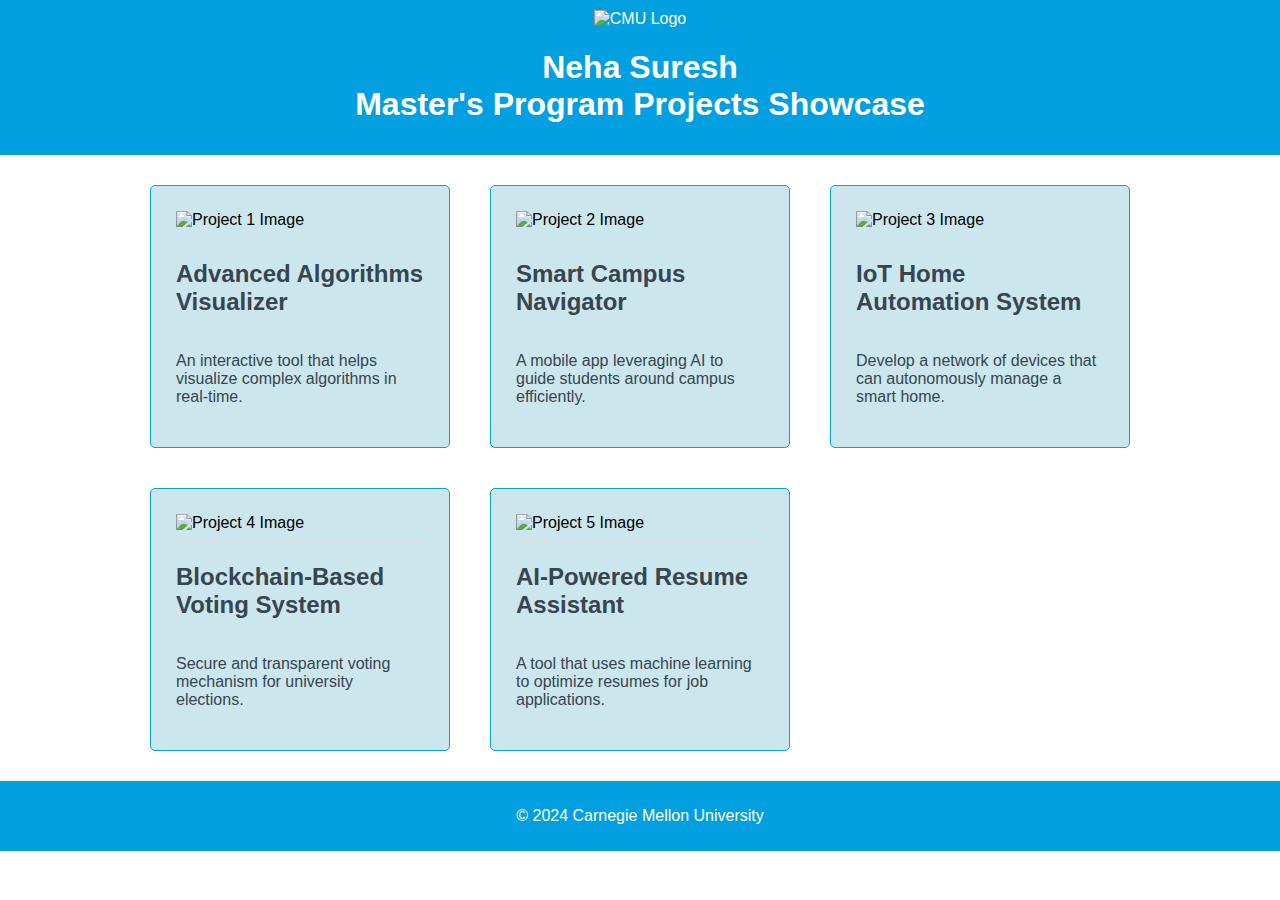
==== landing_page.html @ ea54d5d0 "Landing Page added" ====
<!DOCTYPE html>
<html lang="en">
<head>
    <meta charset="UTF-8">
    <meta name="viewport" content="width=device-width, initial-scale=1.0">
    <title>CMU Master's Program Showcase</title>
    <style>
        body {
            font-family: Arial, sans-serif;
            margin: 0;
            padding: 0;
            background: white; /* Cream */
        }
        .header, .footer {
            background: #02a0e0; /* Teal */
            color: white;
            padding: 10px 20px;
            text-align: center;
        }
        .content {
            padding: 20px;
            max-width: 1000px;
            margin: auto;
            display: grid;
            grid-template-columns: repeat(auto-fit, minmax(250px, 1fr));
            gap: 20px;
        }
        .project {
            background: #cce6ed; /* Cream */
            border: 1px solid #02a0e0;
            padding: 25px;
            margin: 10px;
            border-radius: 5px;
            display: flex;
            flex-direction: column;
            align-items: center;
            justify-content: center;
        }
        .project img {
            width: 100%;
            height: auto;
            border-bottom: 1px solid #ddd;
            padding-bottom: 10px;
        }
        .project h2, .project p {
            color: #36454f; /* Dark Gray */
        }
    </style>
</head>
<body>
<div class="header">
    <img src="https://www.cmu.edu/brand/downloads/assets/images/wordmarks-600x600-min.jpg" alt="CMU Logo" style="height: 50px;">
    <h1>Neha Suresh <br/>
        Master's Program Projects Showcase</h1>
</div>
<div class="content">
    <!-- Project 1 -->
    <div class="project">
        <img src="https://encrypted-tbn0.gstatic.com/images?q=tbn:ANd9GcT78u8OI_1DfbOxohByiWOyzDI9fhdyOKKohVwjzMoLxy8imxBN4PE6KafdXgxQSoLKzyU&usqp=CAU" alt="Project 1 Image">
        <h2>Advanced Algorithms Visualizer</h2>
        <p>An interactive tool that helps visualize complex algorithms in real-time.</p>
    </div>
    <!-- Project 2 -->
    <div class="project">
        <img src="https://encrypted-tbn0.gstatic.com/images?q=tbn:ANd9GcT78u8OI_1DfbOxohByiWOyzDI9fhdyOKKohVwjzMoLxy8imxBN4PE6KafdXgxQSoLKzyU&usqp=CAU" alt="Project 2 Image">
        <h2>Smart Campus Navigator</h2>
        <p>A mobile app leveraging AI to guide students around campus efficiently.</p>
    </div>
    <!-- Project 3 -->
    <div class="project">
        <img src="https://encrypted-tbn0.gstatic.com/images?q=tbn:ANd9GcT78u8OI_1DfbOxohByiWOyzDI9fhdyOKKohVwjzMoLxy8imxBN4PE6KafdXgxQSoLKzyU&usqp=CAU" alt="Project 3 Image">
        <h2>IoT Home Automation System</h2>
        <p>Develop a network of devices that can autonomously manage a smart home.</p>
    </div>
    <!-- Project 4 -->
    <div class="project">
        <img src="https://encrypted-tbn0.gstatic.com/images?q=tbn:ANd9GcT78u8OI_1DfbOxohByiWOyzDI9fhdyOKKohVwjzMoLxy8imxBN4PE6KafdXgxQSoLKzyU&usqp=CAU" alt="Project 4 Image">
        <h2>Blockchain-Based Voting System</h2>
        <p>Secure and transparent voting mechanism for university elections.</p>
    </div>
    <!-- Project 5 -->
    <div class="project">
        <img src="https://encrypted-tbn0.gstatic.com/images?q=tbn:ANd9GcT78u8OI_1DfbOxohByiWOyzDI9fhdyOKKohVwjzMoLxy8imxBN4PE6KafdXgxQSoLKzyU&usqp=CAU" alt="Project 5 Image">
        <h2>AI-Powered Resume Assistant</h2>
        <p>A tool that uses machine learning to optimize resumes for job applications.</p>
    </div>
</div>
<div class="footer">
    <p>© 2024 Carnegie Mellon University</p>
</div>

<!-- Google tag (gtag.js) -->
<script async src="https://www.googletagmanager.com/gtag/js?id=G-7XD5CQH1CR"></script>
<script>
    window.dataLayer = window.dataLayer || [];
    function gtag(){dataLayer.push(arguments);}
    gtag('js', new Date());

    gtag('config', 'G-7XD5CQH1CR');
</script>
</body>
</html>
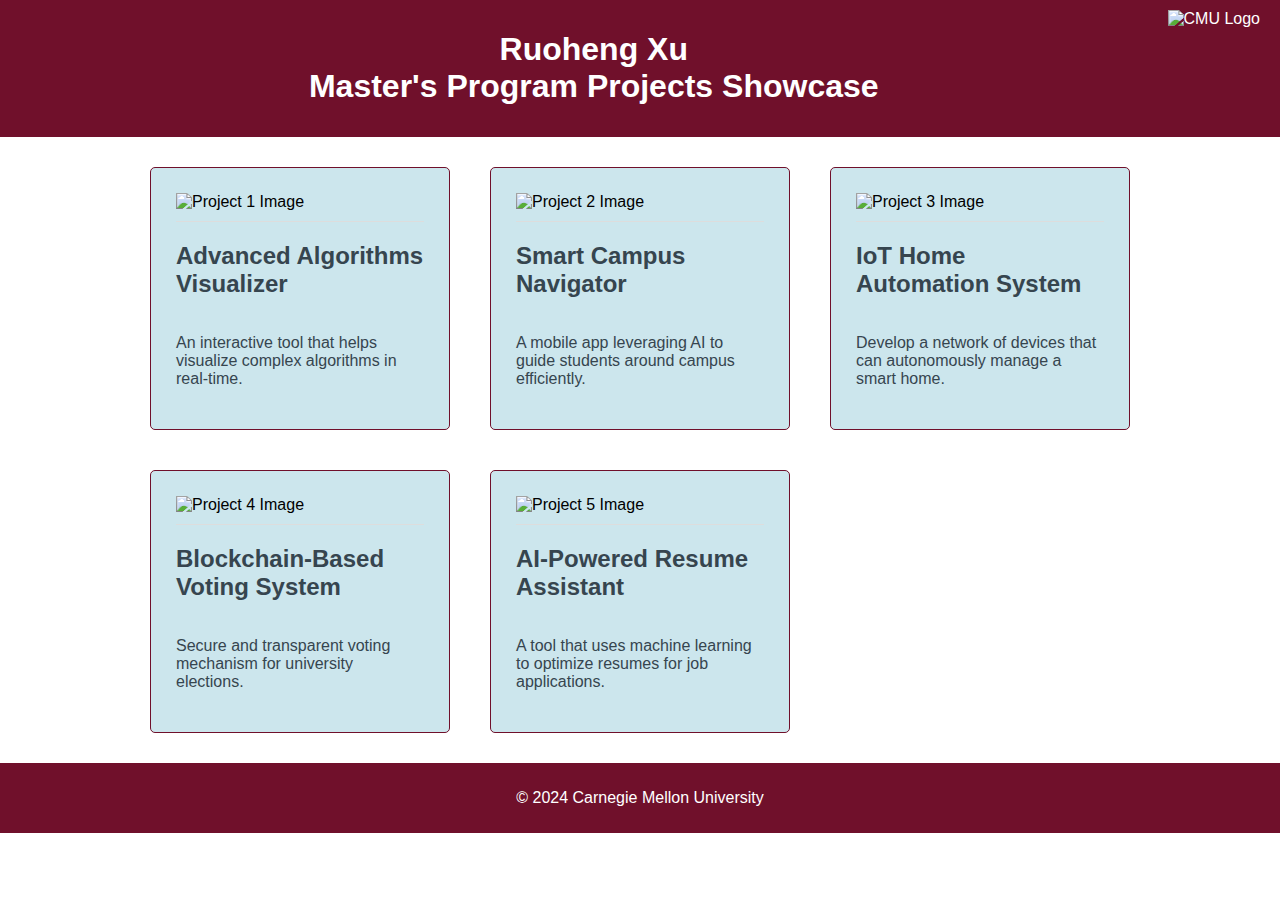
==== commit f0f6f6d7: "Name & color changed" ====
--- a/landing_page.html
+++ b/landing_page.html
@@ -12,7 +12,7 @@
             background: white; /* Cream */
         }
         .header, .footer {
-            background: #02a0e0; /* Teal */
+            background: #70102b; /* Teal */
             color: white;
             padding: 10px 20px;
             text-align: center;
@@ -27,7 +27,7 @@
         }
         .project {
             background: #cce6ed; /* Cream */
-            border: 1px solid #02a0e0;
+            border: 1px solid #70102BFF;
             padding: 25px;
             margin: 10px;
             border-radius: 5px;
@@ -49,8 +49,8 @@
 </head>
 <body>
 <div class="header">
-    <img src="https://www.cmu.edu/brand/downloads/assets/images/wordmarks-600x600-min.jpg" alt="CMU Logo" style="height: 50px;">
-    <h1>Neha Suresh <br/>
+    <img src="https://www.cmu.edu/brand/downloads/assets/images/wordmarks-600x600-min.jpg" alt="CMU Logo" style="height: 120px; float : right">
+    <h1>Ruoheng Xu <br/>
         Master's Program Projects Showcase</h1>
 </div>
 <div class="content">
